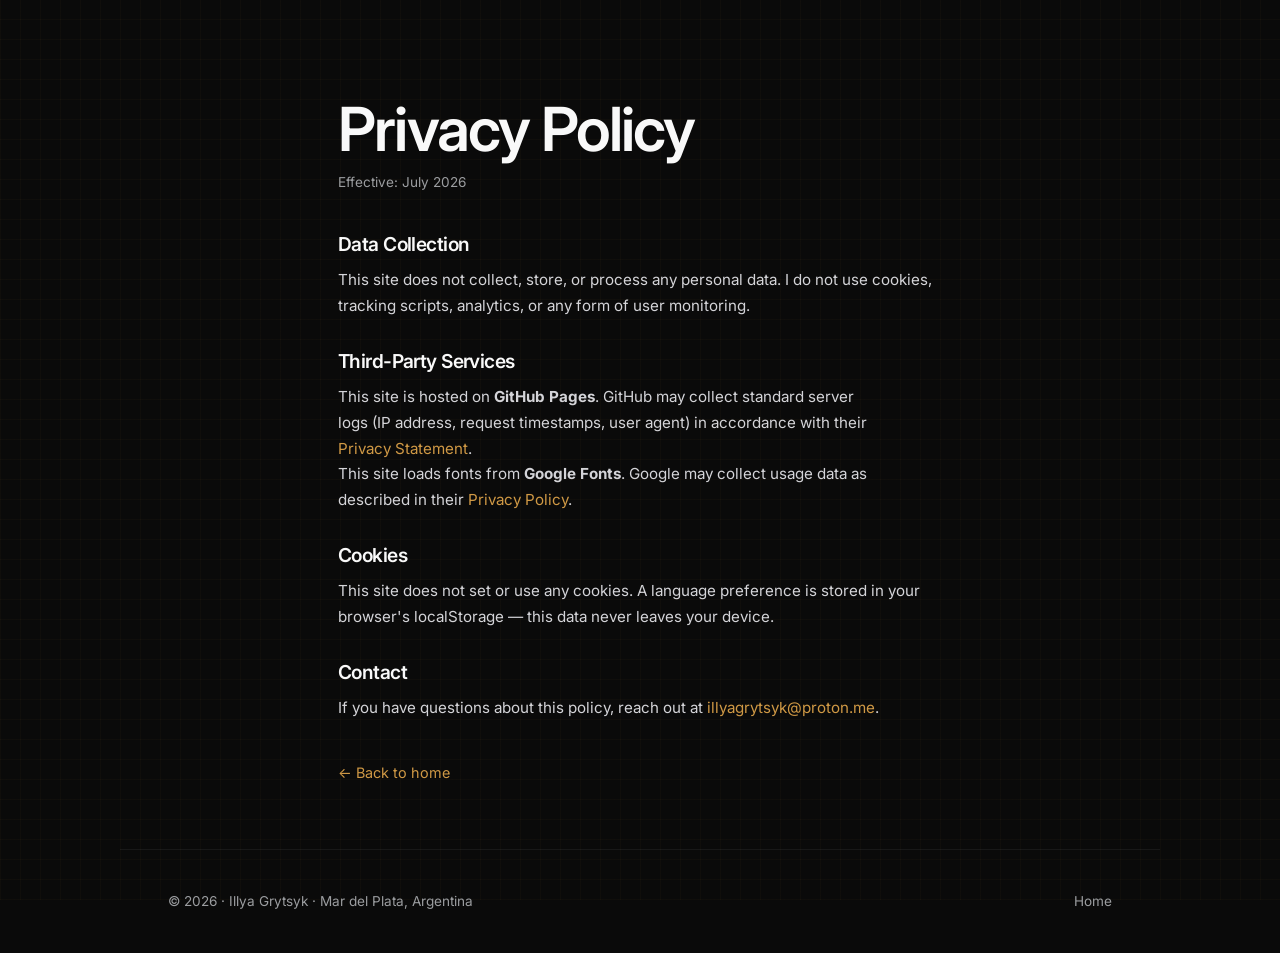
==== privacy.html @ e68e36a4 "fix: P0 accessibility fixes — WCAG 2.5.3, focus-visible, mobile nav, aria-live, privacy" ====
<!DOCTYPE html>
<html lang="en" data-theme="dark">
<head>
<meta charset="UTF-8">
<meta name="color-scheme" content="dark only">
<meta name="viewport" content="width=device-width, initial-scale=1.0">
<title>Privacy Policy — Illya Grytsyk</title>
<meta name="robots" content="noindex, follow">
<meta name="theme-color" content="#0A0A0A">
<link rel="canonical" href="https://illushkinn.github.io/privacy.html">
<link rel="icon" type="image/svg+xml" href="/favicon.svg">
<link rel="preconnect" href="https://fonts.googleapis.com">
<link rel="preconnect" href="https://fonts.gstatic.com" crossorigin>
<link href="https://fonts.googleapis.com/css2?family=Inter:wght@300;400;500;600;700&family=JetBrains+Mono:wght@400;500&display=swap" rel="stylesheet">
<link rel="stylesheet" href="/src/styles/global.css">
<style>
  .privacy-content {
    max-width: 700px;
    margin: 0 auto;
    padding: 6rem clamp(1.5rem, 5vw, 3rem) 4rem;
  }
  .privacy-content h1 {
    margin-bottom: 0.5rem;
  }
  .privacy-content .date {
    font-size: 0.85rem;
    color: var(--body-dim);
    margin-bottom: 2.5rem;
  }
  .privacy-content h2 {
    font-size: 1.2rem;
    margin-top: 2rem;
    margin-bottom: 0.75rem;
  }
  .privacy-content p,
  .privacy-content li {
    color: var(--body);
    line-height: 1.7;
    font-size: 0.95rem;
  }
  .privacy-content ul {
    list-style: none;
    padding: 0;
  }
  .privacy-content li {
    padding: 0.25rem 0;
    padding-left: 1.25rem;
    position: relative;
  }
  .privacy-content li::before {
    content: '→';
    position: absolute;
    left: 0;
    color: var(--accent);
  }
  .privacy-content a {
    color: var(--accent);
    text-decoration: none;
  }
  .privacy-content a:hover {
    text-decoration: underline;
  }
  .back-link {
    display: inline-block;
    margin-top: 2.5rem;
    color: var(--accent);
    text-decoration: none;
    font-size: 0.9rem;
  }
  .back-link:hover {
    text-decoration: underline;
  }
</style>
</head>
<body>

<main class="privacy-content">
  <h1>Privacy Policy</h1>
  <p class="date">Effective: July 2026</p>

  <h2>Data Collection</h2>
  <p>This site does not collect, store, or process any personal data. I do not use cookies, tracking scripts, analytics, or any form of user monitoring.</p>

  <h2>Third-Party Services</h2>
  <p>This site is hosted on <strong>GitHub Pages</strong>. GitHub may collect standard server logs (IP address, request timestamps, user agent) in accordance with their <a href="https://docs.github.com/en/site-policy/privacy-policies/github-privacy-statement" target="_blank" rel="noopener noreferrer">Privacy Statement</a>.</p>
  <p>This site loads fonts from <strong>Google Fonts</strong>. Google may collect usage data as described in their <a href="https://policies.google.com/privacy" target="_blank" rel="noopener noreferrer">Privacy Policy</a>.</p>

  <h2>Cookies</h2>
  <p>This site does not set or use any cookies. A language preference is stored in your browser's localStorage — this data never leaves your device.</p>

  <h2>Contact</h2>
  <p>If you have questions about this policy, reach out at <a href="mailto:illyagrytsyk@proton.me">illyagrytsyk@proton.me</a>.</p>

  <a href="/" class="back-link">← Back to home</a>
</main>

<footer class="footer">
  <p>© 2026 · Illya Grytsyk · Mar del Plata, Argentina</p>
  <div class="footer-links">
    <a href="/">Home</a>
  </div>
</footer>

</body>
</html>
---- src/styles/global.css ----
/* ========================================
   🧬 ATOMS — Reset & Base
   ======================================== */
*, *::before, *::after { box-sizing: border-box; margin: 0; padding: 0; }
html {
  scroll-behavior: smooth;
  background: #0A0A0A;
  color-scheme: dark;
  -webkit-font-smoothing: antialiased;
  -moz-osx-font-smoothing: grayscale;
  overflow-x: hidden;
}
body {
  font-family: 'Inter', system-ui, sans-serif;
  color: #F9F9F9;
  line-height: 1.6;
  overflow-x: hidden;
}

/* A4 notebook grid background */
body::before {
  content: '';
  position: fixed;
  inset: 0;
  z-index: -1;
  pointer-events: none;
  background-image:
    repeating-linear-gradient(
      0deg,
      oklch(from var(--accent) l c h / 0.035) 0px,
      oklch(from var(--accent) l c h / 0.035) 1px,
      transparent 1px,
      transparent 20px
    ),
    repeating-linear-gradient(
      90deg,
      oklch(from var(--accent) l c h / 0.035) 0px,
      oklch(from var(--accent) l c h / 0.035) 1px,
      transparent 1px,
      transparent 20px
    );
}

/* ========================================
   🧬 ATOMS — Design Tokens
   ======================================== */
:root {
  --bg: #0A0A0A;
  --bg-elevated: #111113;
  --headline: #F9F9F9;
  --body: #D4D4D8;
  --body-dim: #9B9DA0;
  /* Primary: ocre (golden warm) */
  --accent: oklch(0.72 0.12 75);
  --accent-hover: oklch(0.65 0.14 75);
  --accent-muted: oklch(0.62 0.06 75);
  /* Secondary: keep cyan as technical accent */
  --cyan: #1AB4A4;
  --cyan-hover: #27D4D8;
  --cyan-deep: #195656;
  --glass-bg: rgba(255,255,255,0.04);
  --glass-border: rgba(255,255,255,0.08);
}

/* ========================================
   📐 TEMPLATES — Layout
   ======================================== */
.section {
  padding: 5rem clamp(1.5rem, 5vw, 3rem);
  max-width: 1040px;
  margin: 0 auto;
}
@media (max-width: 640px) {
  .section { padding: 3rem 1.25rem; }
}

/* ========================================
   🧬 ATOMS — Typography & Utilities
   ======================================== */
h1, h2, h3 { font-weight: 600; line-height: 1.1; letter-spacing: -0.03em; color: var(--headline); }
h1 { font-size: clamp(2.2rem, 6vw, 3.8rem); }
h2 { font-size: clamp(1.6rem, 3.5vw, 2.4rem); margin-bottom: 1.5rem; }
h3 { font-size: 1.2rem; margin-bottom: 0.5rem; }
p { color: var(--body); line-height: 1.65; text-wrap: pretty; }
.mono { font-family: 'JetBrains Mono', monospace; font-size: 0.8rem; letter-spacing: 0.08em; text-transform: uppercase; }
.text-accent { color: var(--accent); }
.text-dim { color: var(--body-dim); }

/* ========================================
   🔬 MOLECULES — Glass Card
   ======================================== */
.glass-card {
  background: var(--glass-bg);
  border: 1px solid var(--glass-border);
  padding: 1.75rem;
  transition: border-color 0.3s, transform 0.2s;
}
.glass-card:hover {
  border-color: oklch(from var(--accent) l c h / 0.25);
  transform: translateY(-2px);
}

.card-icon { display: block; margin-bottom: 0.75rem; }

/* ========================================
   🔬 MOLECULES — Buttons
   ======================================== */
.btn {
  display: inline-flex;
  align-items: center;
  gap: 0.5rem;
  padding: 0.85rem 1.75rem;
  font-family: 'Inter', system-ui, sans-serif;
  font-weight: 500;
  font-size: 0.9rem;
  border: none;
  cursor: pointer;
  text-decoration: none;
  border-radius: 10px;
  transition: background 0.3s ease, opacity 0.3s ease, border-color 0.3s ease, color 0.3s ease;
}
.btn-primary {
  background: var(--accent);
  color: #0A0A0A;
}
.btn-primary:hover { background: var(--accent-hover); }
.btn-outline {
  background: transparent;
  border: 2px solid rgba(255,255,255,0.2);
  color: var(--headline);
}
.btn-outline:hover {
  background: rgba(255,255,255,0.06);
  border-color: var(--accent);
  color: var(--accent);
}

/* ========================================
   🧠 ORGANISMS — Navigation
   ======================================== */
.nav {
  position: fixed;
  top: 0;
  left: 0;
  right: 0;
  z-index: 100;
  display: flex;
  align-items: center;
  justify-content: center;
  padding: 1rem clamp(1.5rem, 5vw, 3rem);
  background: rgba(10,10,10,0.8);
  backdrop-filter: blur(16px);
  -webkit-backdrop-filter: blur(16px);
  border-bottom: 1px solid rgba(255,255,255,0.06);
}
.nav-brand {
  font-weight: 600;
  color: var(--headline);
  text-decoration: none;
  font-size: 1rem;
}
.nav-brand span { color: var(--accent); }
.nav-links {
  display: flex;
  gap: 2rem;
  list-style: none;
  align-items: center;
}
.nav-links a {
  color: var(--body-dim);
  text-decoration: none;
  font-size: 0.85rem;
  font-weight: 400;
  transition: color 0.2s;
}
.nav-links a:hover { color: var(--accent); }

/* ===== Language Select ===== */
.lang-select {
  background: none;
  border: 1px solid rgba(255,255,255,0.12);
  color: var(--body-dim);
  cursor: pointer;
  font-family: 'Inter', system-ui, sans-serif;
  font-size: 0.75rem;
  font-weight: 500;
  padding: 0.3rem 0.5rem;
  border-radius: 6px;
  transition: color 0.2s, border-color 0.2s, background 0.2s;
  line-height: 1.4;
  appearance: none;
  -webkit-appearance: none;
  -moz-appearance: none;
  background-image: url("data:image/svg+xml,%3Csvg xmlns='http://www.w3.org/2000/svg' width='8' height='6' fill='none'%3E%3Cpath d='M1 1l3 3 3-3' stroke='%239B9DA0' stroke-width='1.5' stroke-linecap='round' stroke-linejoin='round'/%3E%3C/svg%3E");
  background-repeat: no-repeat;
  background-position: right 0.4rem center;
  padding-right: 1.4rem;
}
.lang-select:hover { color: var(--accent); border-color: var(--accent); background-color: oklch(from var(--accent) l c h / 0.08); }
.lang-select:focus-visible {
  outline: 2px solid var(--accent);
  outline-offset: 2px;
}
.lang-select option { background: #1a1a1a; color: #F9F9F9; }

/* ========================================
   🧬 ATOMS — Skip Link
   ======================================== */
.skip-link {
  position: absolute;
  top: -100%;
  left: 1rem;
  z-index: 1000;
  background: var(--accent);
  color: #0A0A0A;
  padding: 0.5rem 1rem;
  font-size: 0.85rem;
  font-weight: 500;
  text-decoration: none;
  transition: top 0.2s;
}
.skip-link:focus { top: 0.5rem; }

/* ========================================
   🧠 ORGANISMS — Hero
   ======================================== */
.hero {
  min-height: 100dvh;
  display: flex;
  flex-direction: column;
  justify-content: center;
  position: relative;
  padding-top: 5rem;
}
.hero-content {
  display: flex;
  flex-direction: column;
  gap: 1.5rem;
  max-width: 720px;
  width: 100%;
  min-width: 0;
  position: relative;
}
.hero-tags {
  display: flex;
  flex-wrap: wrap;
  gap: 0.5rem;
}
.hero-tags span {
  font-family: 'JetBrains Mono', monospace;
  font-size: 0.6rem;
  text-transform: uppercase;
  letter-spacing: 0.1em;
  padding: 0.25rem 0.6rem;
  border: 1px solid oklch(from var(--accent) l c h / 0.3);
  color: var(--accent);
}
.hero h1 .highlight {
  display: block;
  color: var(--accent);
  margin-top: 0.15em;
}
.hero-sub {
  font-size: clamp(1rem, 2vw, 1.2rem);
  color: var(--body-dim);
  max-width: 600px;
  line-height: 1.6;
  overflow-wrap: break-word;
}
.hero-actions {
  display: flex;
  gap: 0.75rem;
  flex-wrap: wrap;
  margin-top: 0.5rem;
}

/* ========================================
   🔬 MOLECULES — Grid
   ======================================== */
.grid-2 {
  display: grid;
  grid-template-columns: 1fr;
  gap: 1rem;
}
@media (min-width: 640px) {
  .grid-2 { grid-template-columns: 1fr 1fr; }
}

/* ========================================
   🧬 ATOMS — Section Label
   ======================================== */
.section-label {
  display: inline-block;
  margin-bottom: 0.75rem;
}

/* ========================================
   🧬 ATOMS — Screen-Reader Only
   ======================================== */
.sr-only {
  position: absolute;
  width: 1px;
  height: 1px;
  padding: 0;
  margin: -1px;
  overflow: hidden;
  clip: rect(0,0,0,0);
  white-space: nowrap;
  border: 0;
}

/* ========================================
   🧬 ATOMS — Focus
   ======================================== */
a:focus-visible, button:focus-visible {
  outline: 1.5px solid var(--accent);
  outline-offset: 2px;
}

/* ========================================
   🔬 MOLECULES — Hamburger
   ======================================== */
.hamburger {
  display: none;
  flex-direction: column;
  gap: 5px;
  background: none;
  border: none;
  cursor: pointer;
  padding: 0.5rem;
  z-index: 101;
}
.hamburger span {
  display: block;
  width: 22px;
  height: 2px;
  background: var(--body-dim);
  border-radius: 2px;
  transition: transform 0.3s, opacity 0.3s;
}
.hamburger.active span:nth-child(1) {
  transform: rotate(45deg) translate(5px, 5px);
}
.hamburger.active span:nth-child(2) {
  opacity: 0;
}
.hamburger.active span:nth-child(3) {
  transform: rotate(-45deg) translate(5px, -5px);
}

/* ========================================
   🧠 ORGANISMS — Footer
   ======================================== */
.footer {
  border-top: 1px solid rgba(255,255,255,0.06);
  padding: 2.5rem clamp(1.5rem, 5vw, 3rem);
  max-width: 1040px;
  margin: 0 auto;
  display: flex;
  justify-content: space-between;
  align-items: center;
  flex-wrap: wrap;
  gap: 1rem;
}
.footer p { font-size: 0.85rem; color: var(--body-dim); }
.footer-links {
  display: flex;
  gap: 1.5rem;
}
.footer-links a {
  color: var(--body-dim);
  text-decoration: none;
  font-size: 0.85rem;
  transition: color 0.2s;
  display: inline-flex;
  align-items: center;
  gap: 0.3rem;
}
.footer-links a:hover { color: var(--accent); }

/* ========================================
   🧬 ATOMS — Reduced Motion
   ======================================== */
@media (prefers-reduced-motion: reduce) {
  *, *::before, *::after { transition: none !important; animation: none !important; }
}

/* ========================================
   📐 TEMPLATES — Responsive
   ======================================== */
@media (max-width: 640px) {
  .nav { justify-content: flex-end; }
  .hamburger { display: flex; }
  .nav-links {
    display: none;
    position: absolute;
    top: 100%;
    left: 0;
    right: 0;
    flex-direction: column;
    align-items: center;
    gap: 1.25rem;
    background: rgba(10,10,10,0.96);
    backdrop-filter: blur(16px);
    -webkit-backdrop-filter: blur(16px);
    padding: 1.5rem 1rem;
    border-bottom: 1px solid rgba(255,255,255,0.06);
  }
  .nav-links.active { display: flex; }
  .hero {
    padding-top: 4rem;
  }
  .hero-content {
    gap: 1rem;
  }
  .hero-tags span { font-size: 0.5rem; padding: 0.15rem 0.45rem; }
  .hero h1 {
    font-size: clamp(2.4rem, 7.5vw, 3.2rem);
  }
  .hero h1 .highlight {
    font-size: 0.85em;
    margin-top: 0.05em;
  }
  .hero-sub {
    font-size: clamp(0.9rem, 2.5vw, 1rem);
    line-height: 1.4;
  }
  .hero-actions {
    gap: 0.5rem;
    margin-top: 0;
  }
  .hero-actions .btn {
    font-size: 0.85rem;
    padding: 0.65rem 1.2rem;
  }
}
@media (min-width: 641px) {
}
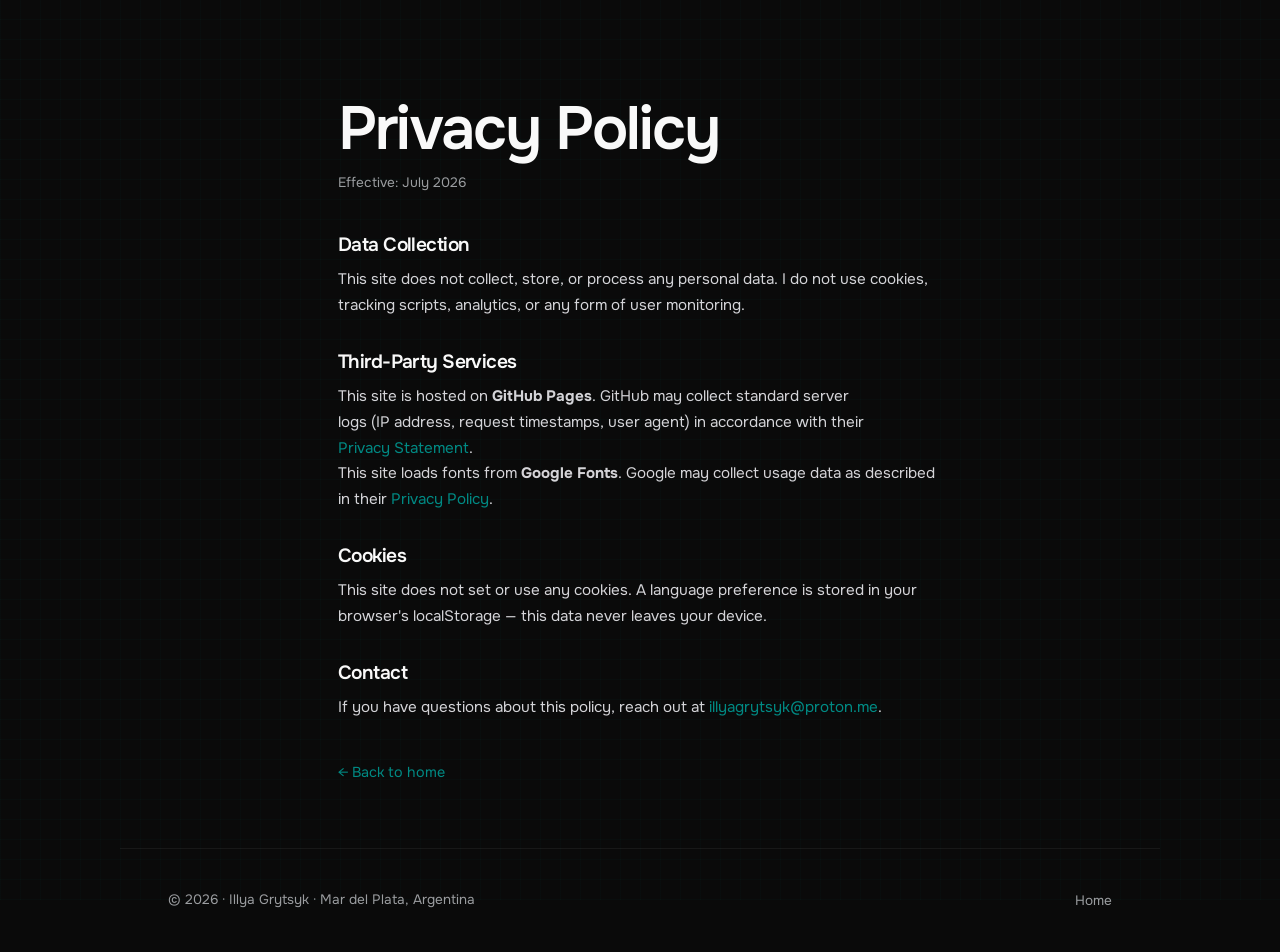
==== commit 0c084523: "feat: deep teal palette, digital inclusion card, hero mobile layout - Replace ocre accent with deep " ====
--- a/privacy.html
+++ b/privacy.html
@@ -11,7 +11,8 @@
 <link rel="icon" type="image/svg+xml" href="/favicon.svg">
 <link rel="preconnect" href="https://fonts.googleapis.com">
 <link rel="preconnect" href="https://fonts.gstatic.com" crossorigin>
-<link href="https://fonts.googleapis.com/css2?family=Inter:wght@300;400;500;600;700&family=JetBrains+Mono:wght@400;500&display=swap" rel="stylesheet">
+<link href="https://fonts.googleapis.com/css2?family=Onest:wght@300;400;500;600;700;800&family=JetBrains+Mono:wght@400;500&display=swap" rel="stylesheet">
+<link rel="stylesheet" href="/src/styles/tokens.css">
 <link rel="stylesheet" href="/src/styles/global.css">
 <style>
   .privacy-content {
--- a/src/styles/tokens.css
+++ b/src/styles/tokens.css
@@ -0,0 +1,61 @@
+/* ========================================
+   🎨 TOKENS — Shared Design System
+   Signature: Onest + Ocre + JetBrains Mono
+   ======================================== */
+
+:root {
+  /* ── Typography ── */
+  --font-display: 'Onest', sans-serif;
+  --font-body: 'Onest', sans-serif;
+  --font-mono: 'JetBrains Mono', monospace;
+
+  /* ── Spacing scale (4px base, in rem) ── */
+  --space-3xs: 0.25rem;   /*  4px */
+  --space-2xs: 0.5rem;    /*  8px */
+  --space-xs:  0.75rem;   /* 12px */
+  --space-sm:  1rem;      /* 16px */
+  --space-md:  1.5rem;    /* 24px */
+  --space-lg:  2rem;      /* 32px */
+  --space-xl:  3rem;      /* 48px */
+  --space-2xl: 4rem;      /* 64px */
+  --space-3xl: 6rem;      /* 96px */
+
+  /* ── Border Radius ── */
+  --radius-sm: 4px;
+  --radius-md: 8px;
+  --radius-lg: 12px;
+  --radius-xl: 16px;
+
+  /* ── Shadows ── */
+  --shadow-sm: 0 1px 2px rgba(0, 0, 0, 0.1);
+  --shadow-md: 0 4px 12px rgba(0, 0, 0, 0.15);
+  --shadow-lg: 0 8px 24px rgba(0, 0, 0, 0.2);
+
+  /* ── Transitions ── */
+  --ease-out: cubic-bezier(0.25, 0.46, 0.45, 0.94);
+  --ease-in-out: cubic-bezier(0.65, 0, 0.35, 1);
+  --duration-fast: 150ms;
+  --duration-normal: 300ms;
+  --duration-slow: 400ms;
+
+  /* ── Layout ── */
+  --content-max: 1040px;
+  --content-narrow: 720px;
+
+  /* ── Colors (dark theme) ── */
+  --color-bg: #0A0A0A;
+  --color-bg-elevated: #111113;
+  --color-headline: #F9F9F9;
+  --color-body: #D4D4D8;
+  --color-dim: #9B9DA0;
+  --color-white: #FFFFFF;
+
+  /* Signature accent: deep teal */
+  --accent: oklch(0.55 0.14 190);
+  --accent-hover: oklch(0.48 0.16 190);
+  --accent-muted: oklch(0.55 0.06 190);
+
+  /* Glass defaults */
+  --glass-bg: rgba(255, 255, 255, 0.04);
+  --glass-border: rgba(255, 255, 255, 0.08);
+}
--- a/src/styles/global.css
+++ b/src/styles/global.css
@@ -11,7 +11,7 @@
   overflow-x: hidden;
 }
 body {
-  font-family: 'Inter', system-ui, sans-serif;
+  font-family: 'Onest', system-ui, sans-serif;
   color: #F9F9F9;
   line-height: 1.6;
   overflow-x: hidden;
@@ -50,10 +50,10 @@
   --headline: #F9F9F9;
   --body: #D4D4D8;
   --body-dim: #9B9DA0;
-  /* Primary: ocre (golden warm) */
-  --accent: oklch(0.72 0.12 75);
-  --accent-hover: oklch(0.65 0.14 75);
-  --accent-muted: oklch(0.62 0.06 75);
+  /* Primary: deep teal (professional, accessible) */
+  --accent: oklch(0.55 0.14 190);
+  --accent-hover: oklch(0.48 0.16 190);
+  --accent-muted: oklch(0.55 0.06 190);
   /* Secondary: keep cyan as technical accent */
   --cyan: #1AB4A4;
   --cyan-hover: #27D4D8;
@@ -71,7 +71,7 @@
   margin: 0 auto;
 }
 @media (max-width: 640px) {
-  .section { padding: 3rem 1.25rem; }
+  .section { padding: 2.5rem 1.25rem; }
 }
 
 /* ========================================
@@ -93,11 +93,10 @@
   background: var(--glass-bg);
   border: 1px solid var(--glass-border);
   padding: 1.75rem;
-  transition: border-color 0.3s, transform 0.2s;
+  transition: border-color 0.3s;
 }
 .glass-card:hover {
-  border-color: oklch(from var(--accent) l c h / 0.25);
-  transform: translateY(-2px);
+  border-color: oklch(from var(--accent) l c h / 0.3);
 }
 
 .card-icon { display: block; margin-bottom: 0.75rem; }
@@ -110,7 +109,7 @@
   align-items: center;
   gap: 0.5rem;
   padding: 0.85rem 1.75rem;
-  font-family: 'Inter', system-ui, sans-serif;
+  font-family: 'Onest', system-ui, sans-serif;
   font-weight: 500;
   font-size: 0.9rem;
   border: none;
@@ -181,7 +180,7 @@
   border: 1px solid rgba(255,255,255,0.12);
   color: var(--body-dim);
   cursor: pointer;
-  font-family: 'Inter', system-ui, sans-serif;
+  font-family: 'Onest', system-ui, sans-serif;
   font-size: 0.75rem;
   font-weight: 500;
   padding: 0.3rem 0.5rem;
@@ -383,6 +382,106 @@
    ======================================== */
 @media (prefers-reduced-motion: reduce) {
   *, *::before, *::after { transition: none !important; animation: none !important; }
+}
+
+/* ========================================
+   🧠 ORGANISMS — Mobile Menu (clip-path overlay)
+   ======================================== */
+.mobile-menu {
+  position: fixed;
+  inset: 0;
+  z-index: 100;
+  background: rgba(10, 10, 10, 0.78);
+  backdrop-filter: blur(24px) saturate(140%);
+  -webkit-backdrop-filter: blur(24px) saturate(140%);
+  display: flex;
+  flex-direction: column;
+  align-items: center;
+  justify-content: center;
+  --origin-x: right;
+  --origin-y: top;
+  clip-path: circle(0% at var(--origin-x) var(--origin-y));
+  -webkit-clip-path: circle(0% at var(--origin-x) var(--origin-y));
+  pointer-events: none;
+  will-change: clip-path;
+  transition: clip-path 0.4s cubic-bezier(0.25, 0.46, 0.45, 0.94), -webkit-clip-path 0.4s cubic-bezier(0.25, 0.46, 0.45, 0.94);
+}
+
+.mobile-menu.is-open {
+  clip-path: circle(150% at var(--origin-x) var(--origin-y));
+  -webkit-clip-path: circle(150% at var(--origin-x) var(--origin-y));
+  pointer-events: all;
+}
+
+.mobile-menu-items {
+  display: flex;
+  flex-direction: column;
+  align-items: center;
+  gap: 1.5rem;
+}
+
+.mobile-menu a {
+  font-family: var(--font-body);
+  font-weight: 500;
+  font-size: 2rem;
+  color: var(--white);
+  padding: 0.3rem 1rem;
+  opacity: 0;
+  transform: translateY(20px);
+  will-change: transform, opacity;
+  transition: transform 0.35s cubic-bezier(0.25, 0.46, 0.45, 0.94), color 0.3s, opacity 0.4s cubic-bezier(0.25, 0.46, 0.45, 0.94);
+  text-decoration: none;
+}
+
+.mobile-menu.is-open a {
+  opacity: 1;
+  transform: translateY(0);
+}
+
+.mobile-menu a:hover {
+  color: var(--accent);
+}
+
+.mobile-menu a:focus-visible {
+  color: var(--white);
+  outline: 1.5px solid var(--accent);
+  outline-offset: 2px;
+}
+
+.mobile-menu a:active {
+  transform: scale(0.92);
+  color: var(--accent);
+  opacity: 0.7;
+}
+
+.mobile-lang-select {
+  font-family: var(--font-mono, monospace);
+  font-size: 1rem;
+  background: transparent;
+  border: 1px solid rgba(255, 255, 255, 0.15);
+  color: var(--body-dim);
+  padding: 0.4rem 0.8rem;
+  border-radius: 6px;
+  cursor: pointer;
+  opacity: 0;
+  transform: translateY(20px);
+  transition: transform 0.35s cubic-bezier(0.25, 0.46, 0.45, 0.94), opacity 0.4s cubic-bezier(0.25, 0.46, 0.45, 0.94), color 0.2s;
+  margin-top: 0.5rem;
+}
+
+.mobile-menu.is-open .mobile-lang-select {
+  opacity: 1;
+  transform: translateY(0);
+}
+
+.mobile-lang-select:hover {
+  color: var(--accent);
+  border-color: var(--accent);
+}
+
+.mobile-lang-select:focus-visible {
+  outline: 1.5px solid var(--accent);
+  outline-offset: 2px;
 }
 
 /* ========================================
@@ -406,33 +505,41 @@
     padding: 1.5rem 1rem;
     border-bottom: 1px solid rgba(255,255,255,0.06);
   }
-  .nav-links.active { display: flex; }
+  /* .nav-links.active removed — replaced by clip-path overlay */
   .hero {
-    padding-top: 4rem;
+    padding-top: 1.5rem;
+    min-height: 100dvh;
   }
   .hero-content {
     gap: 1rem;
   }
-  .hero-tags span { font-size: 0.5rem; padding: 0.15rem 0.45rem; }
+  .hero-tags {
+    gap: 0.4rem;
+  }
+  .hero-tags span { font-size: 0.55rem; padding: 0.2rem 0.5rem; }
   .hero h1 {
-    font-size: clamp(2.4rem, 7.5vw, 3.2rem);
+    font-size: clamp(2.6rem, 8vw, 3.6rem);
+    line-height: 1.0;
+    margin-bottom: 0.15rem;
   }
   .hero h1 .highlight {
     font-size: 0.85em;
     margin-top: 0.05em;
   }
   .hero-sub {
-    font-size: clamp(0.9rem, 2.5vw, 1rem);
+    font-size: clamp(1.05rem, 3.5vw, 1.25rem);
     line-height: 1.4;
   }
   .hero-actions {
-    gap: 0.5rem;
-    margin-top: 0;
+    gap: 0.6rem;
+    margin-top: 0.15rem;
   }
   .hero-actions .btn {
-    font-size: 0.85rem;
-    padding: 0.65rem 1.2rem;
-  }
+    font-size: 0.9rem;
+    padding: 0.75rem 1.4rem;
+  }
+  .glass-card h3 { font-size: 1.3rem; }
 }
 @media (min-width: 641px) {
-}
+  .mobile-menu { display: none; }
+}
